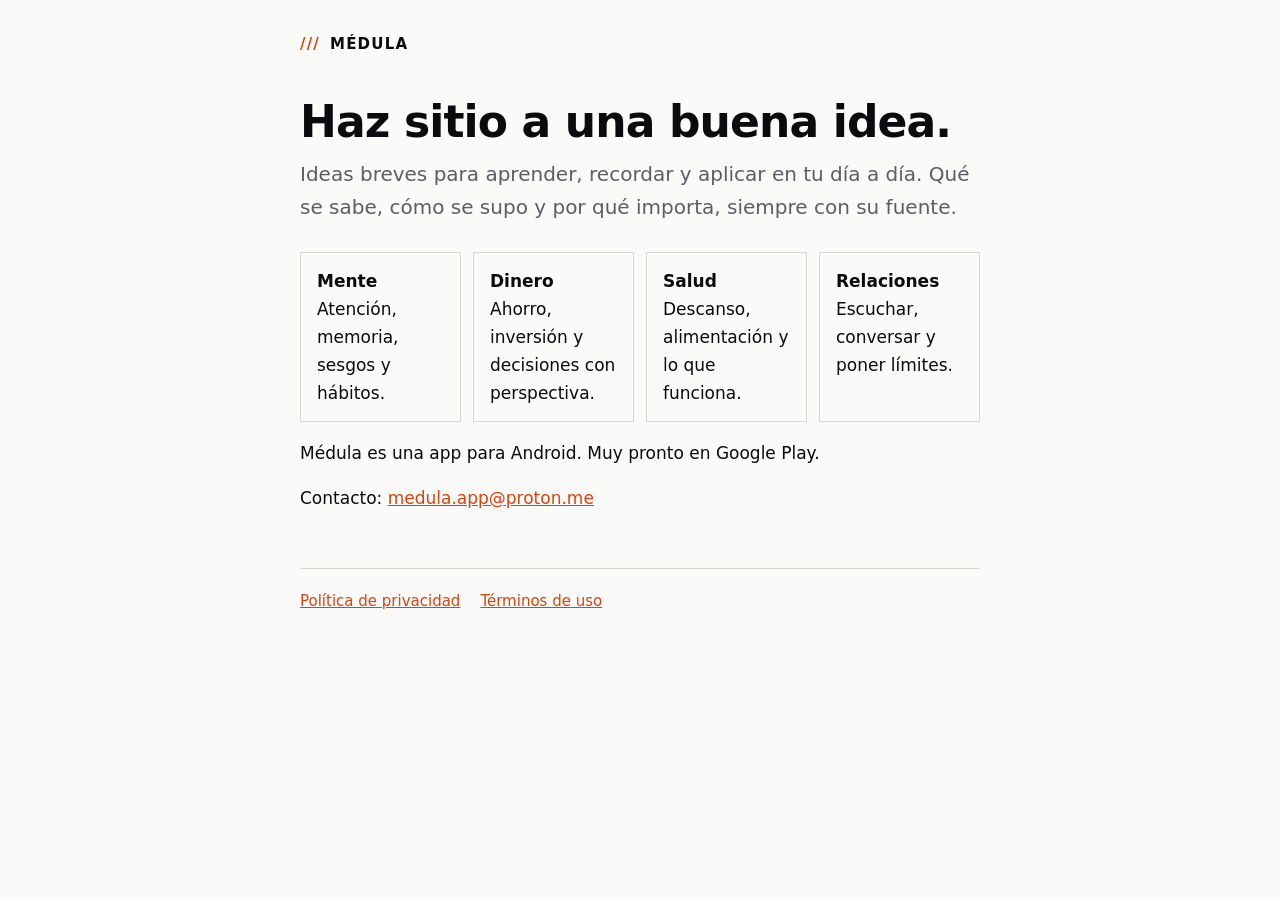
==== index.html @ 63127af0 "Portada, política de privacidad y términos de Médula" ====
<!doctype html>
<html lang="es">
<head>
<meta charset="utf-8">
<meta name="viewport" content="width=device-width, initial-scale=1">
<title>Médula</title>
<meta name="description" content="Ideas breves con fuente para aprender, recordar y aplicar en tu día a día: mente, dinero, salud y relaciones.">
<link rel="icon" href="icono.png">
<link rel="stylesheet" href="estilo.css">
</head>
<body>
<main>
  <header class="marca"><span class="barras">///</span> Médula</header>
  <h1>Haz sitio a una buena idea.</h1>
  <p class="lema">Ideas breves para aprender, recordar y aplicar en tu día a día. Qué se sabe, cómo se supo y por qué importa, siempre con su fuente.</p>
  <ul class="areas">
    <li><b>Mente</b>Atención, memoria, sesgos y hábitos.</li>
    <li><b>Dinero</b>Ahorro, inversión y decisiones con perspectiva.</li>
    <li><b>Salud</b>Descanso, alimentación y lo que funciona.</li>
    <li><b>Relaciones</b>Escuchar, conversar y poner límites.</li>
  </ul>
  <p>Médula es una app para Android. Muy pronto en Google Play.</p>
  <p>Contacto: <a href="mailto:medula.app@proton.me">medula.app@proton.me</a></p>
  <nav class="pie">
    <a href="privacidad.html">Política de privacidad</a>
    <a href="terminos.html">Términos de uso</a>
  </nav>
</main>
</body>
</html>
---- estilo.css ----
/* Web pública de Médula: portada y textos legales. Identidad «Pulso»: carbón, papel y una señal naranja. */
:root {
  --ink: #0A0B0E;
  --ink2: #14161A;
  --paper: #FAFAF8;
  --muted: #5C5E66;
  --line: #D8D6CE;
  --signal: #D9430F;
  --bg: var(--paper);
  --text: var(--ink);
}
@media (prefers-color-scheme: dark) {
  :root { --bg: var(--ink); --text: #FAFAF8; --muted: #9A9CA4; --line: #2A2D34; --signal: #FF5A1F; }
}
* { box-sizing: border-box; }
html { -webkit-text-size-adjust: 100%; }
body {
  margin: 0; background: var(--bg); color: var(--text);
  font: 17px/1.65 Manrope, system-ui, -apple-system, "Segoe UI", sans-serif;
}
main { max-width: 720px; margin: 0 auto; padding: 32px 20px 64px; }
header.marca { display: flex; align-items: center; gap: 10px; font-weight: 800; letter-spacing: .08em; text-transform: uppercase; font-size: 15px; }
header.marca .barras { color: var(--signal); font-weight: 900; }
header.marca a { color: inherit; text-decoration: none; }
h1 { font: 800 clamp(30px, 7vw, 44px)/1.12 Unbounded, Manrope, system-ui, sans-serif; letter-spacing: -.02em; margin: 40px 0 12px; }
h2 { font: 800 21px/1.3 Unbounded, Manrope, system-ui, sans-serif; margin: 40px 0 8px; }
h3 { font-size: 17px; margin: 24px 0 4px; }
p, li { max-width: 68ch; }
a { color: var(--signal); }
.fecha, .nota { color: var(--muted); font-size: 15px; }
.resumen { border-left: 3px solid var(--signal); padding: 4px 0 4px 16px; margin: 24px 0; }
table { border-collapse: collapse; width: 100%; font-size: 15px; margin: 12px 0; display: block; overflow-x: auto; }
th, td { text-align: left; vertical-align: top; padding: 10px 12px 10px 0; border-bottom: 1px solid var(--line); }
th { font-weight: 700; }
nav.pie { margin-top: 56px; padding-top: 20px; border-top: 1px solid var(--line); display: flex; flex-wrap: wrap; gap: 8px 20px; font-size: 15px; }
.lema { font-size: 20px; color: var(--muted); margin: 0 0 28px; }
.areas { display: grid; grid-template-columns: repeat(auto-fit, minmax(150px, 1fr)); gap: 12px; padding: 0; list-style: none; }
.areas li { border: 1px solid var(--line); padding: 14px 16px; }
.areas b { display: block; }
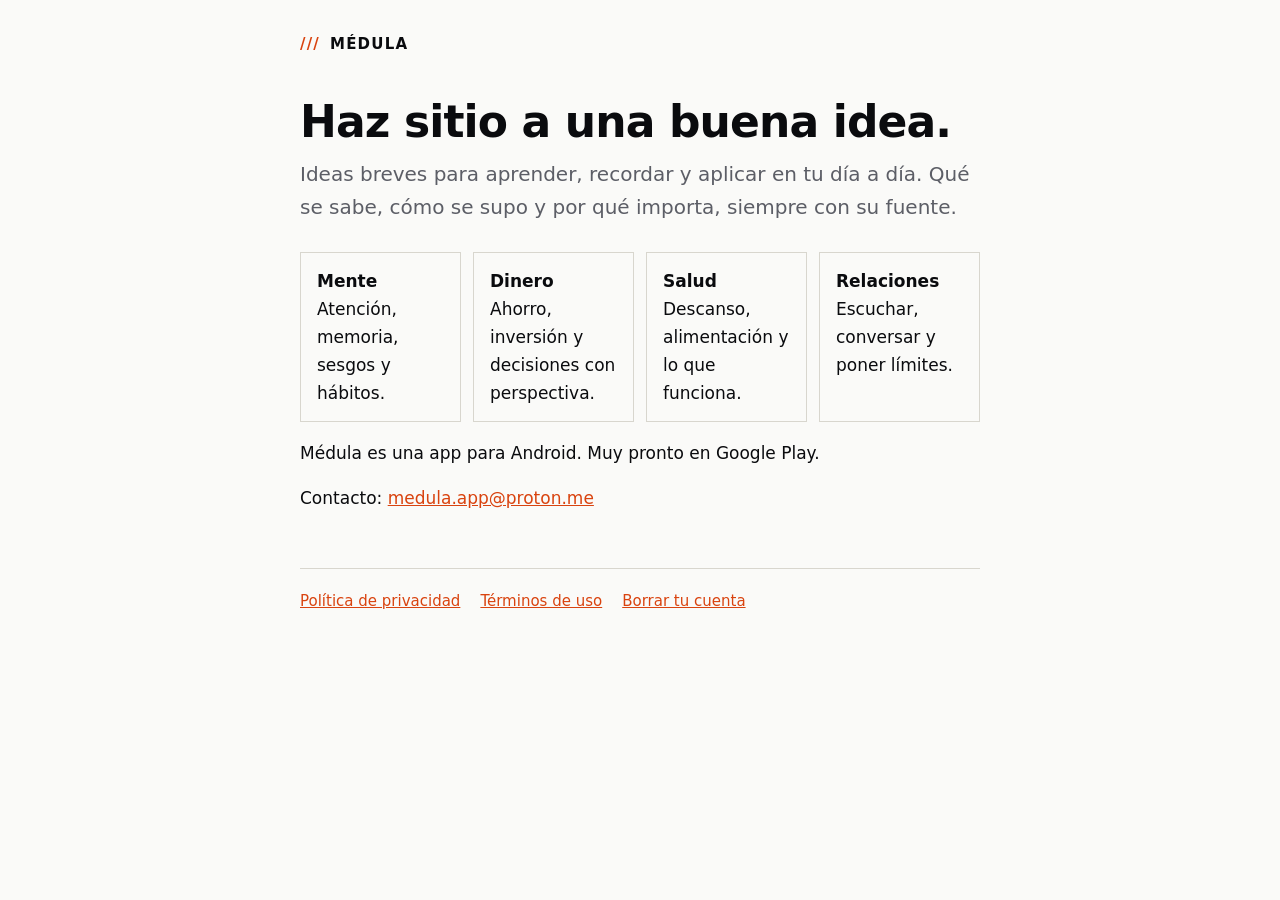
==== commit de8e40b1: "Cuentas: política de privacidad actualizada y página para borrar la cuenta" ====
--- a/index.html
+++ b/index.html
@@ -24,6 +24,7 @@
   <nav class="pie">
     <a href="privacidad.html">Política de privacidad</a>
     <a href="terminos.html">Términos de uso</a>
+    <a href="borrar-cuenta.html">Borrar tu cuenta</a>
   </nav>
 </main>
 </body>
